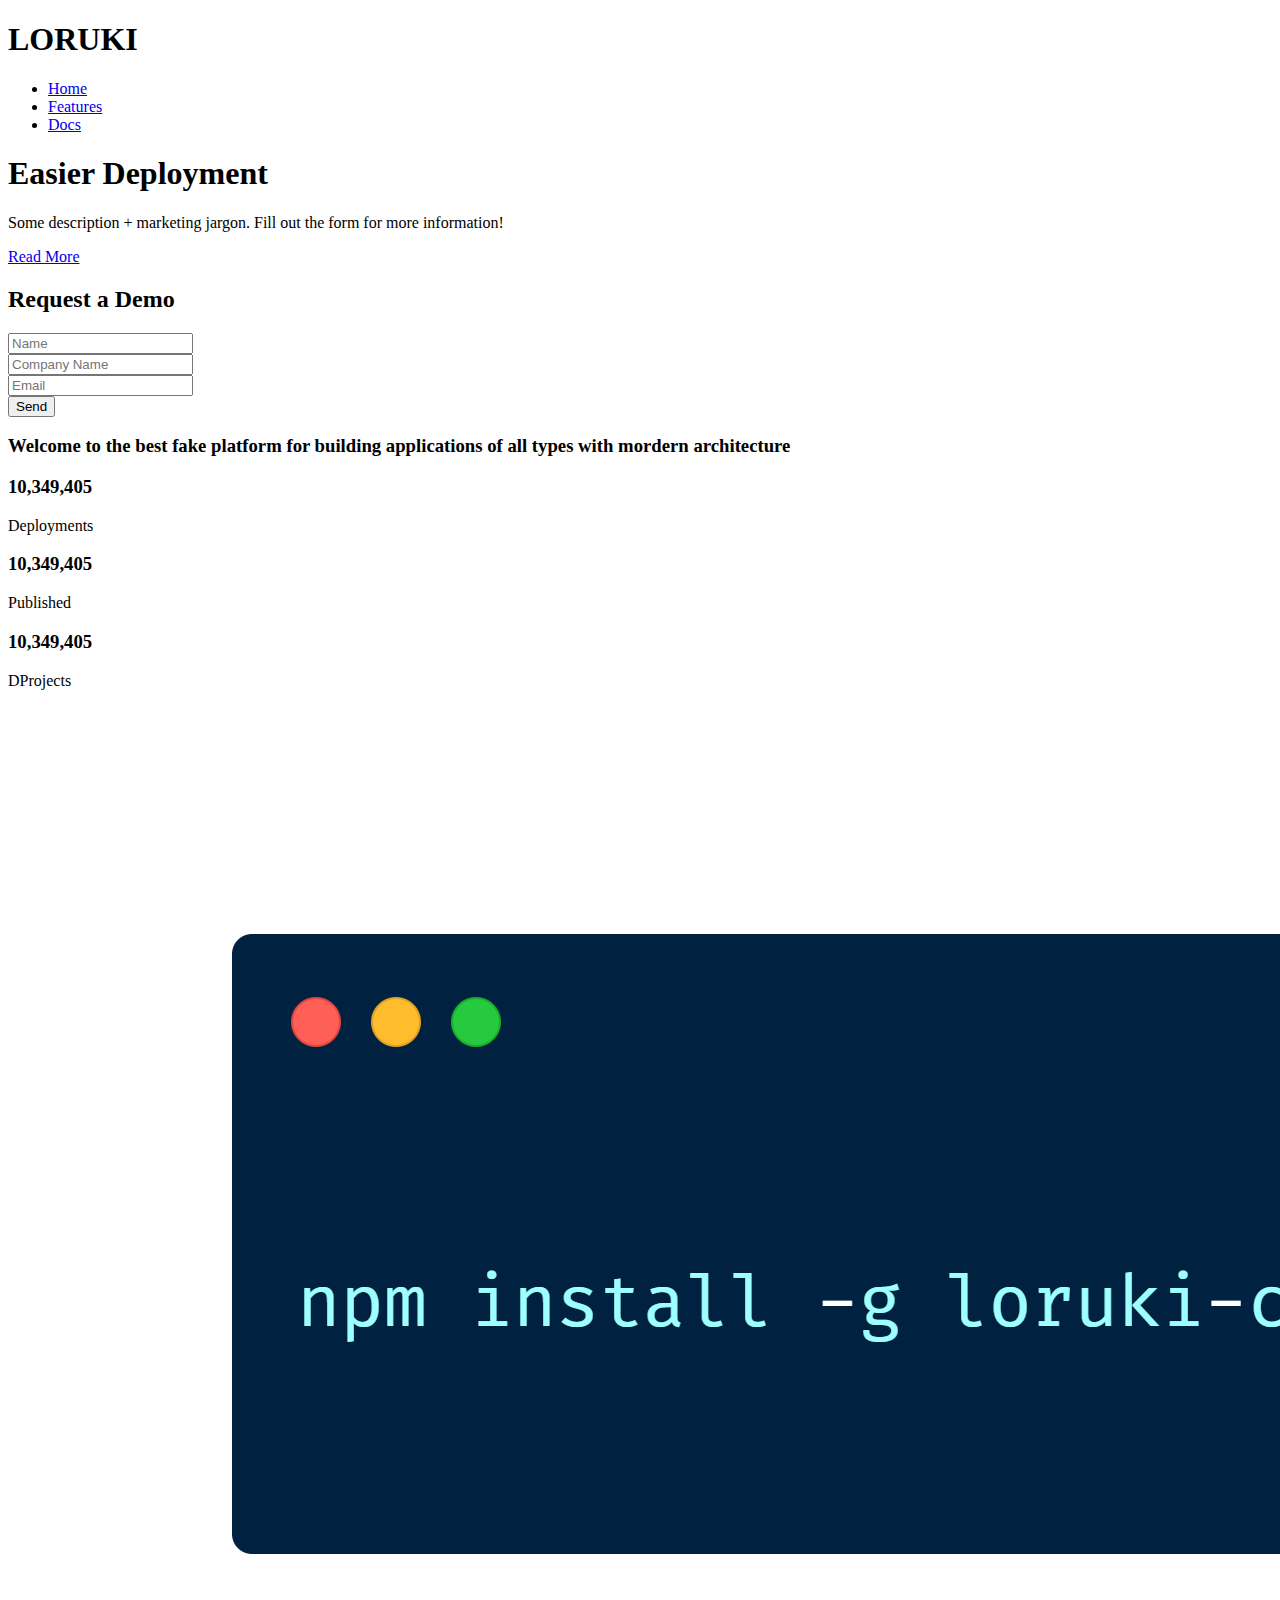
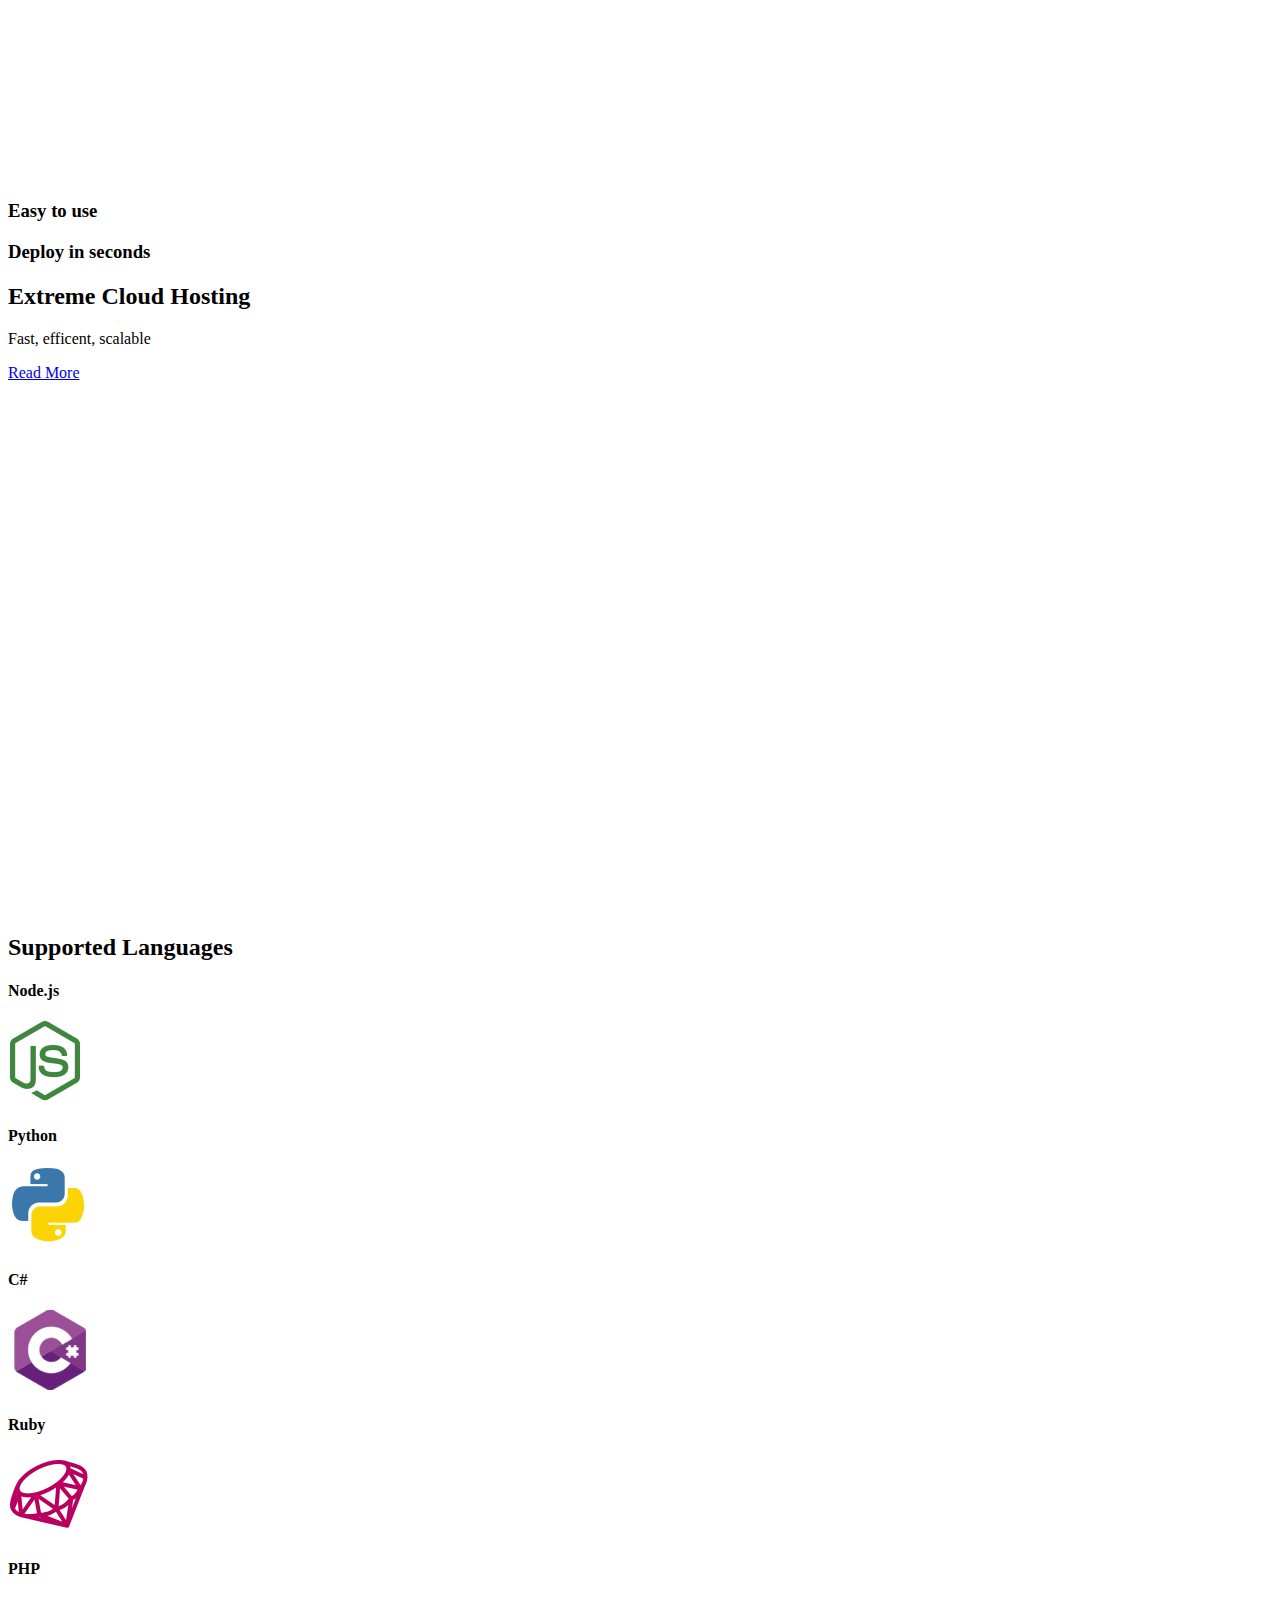
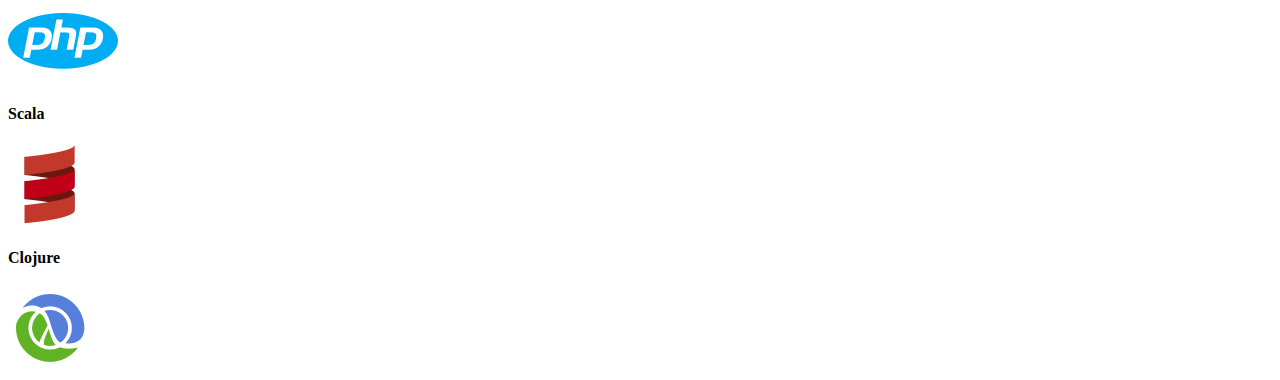
==== index.html @ c6291442 "Add various sections to homepage" ====
<!DOCTYPE html>
<html lang="en">
<head>
    <meta charset="UTF-8">
    <meta http-equiv="X-UA-Compatible" content="IE=edge">
    <meta name="viewport" content="width=device-width, initial-scale=1.0">
    <link rel="stylesheet" href="https://cdnjs.cloudflare.com/ajax/libs/font-awesome/5.15.3/css/all.min.css" integrity="sha512-iBBXm8fW90+nuLcSKlbmrPcLa0OT92xO1BIsZ+ywDWZCvqsWgccV3gFoRBv0z+8dLJgyAHIhR35VZc2oM/gI1w==" crossorigin="anonymous" referrerpolicy="no-referrer" />
    <link rel="stylesheet" href="css/style.css">
    <link rel="stylesheet" href="css/utilities.css">
    <title>Loruki | Cloud hosting dummy</title>
</head>
<body>
    <!--Navbar-->
    <div class="navbar">
        <div class="container flex">
            <h1 class="logo">LORUKI</h1>
            <nav>
                <ul>
                    <li><a href="index.html">Home</a></li>
                    <li><a href="features.html">Features</a></li>
                    <li><a href="docs.html">Docs</a></li>
                </ul>
            </nav>
        </div>
    </div>

    <!-- Showcase -->
    <section class="showcase">
        <div class="container grid">
            <div class="showcase-text">
                <h1>Easier Deployment</h1>
                <p>Some description + marketing jargon. Fill out the form for more information!</p>
                <a href="features.html" class="btn btn-outline">Read More</a>
            </div>

            <div class="showcase-form card">
                <h2>Request a Demo</h2>
                <form>
                    <div class="form-control">
                        <input type="text" name="name" placeholder="Name" required>
                    </div>
                    <div class="form-control">
                        <input type="text" name="company" placeholder="Company Name" required>
                    </div>
                    <div class="form-control">
                        <input type="email" name="email" placeholder="Email" required>
                    </div>
                    <input type="submit" value="Send" class="btn btn-primar">
                </form>
            </div>
        </div>
    </section>

    <!--STATS-->
    <section>
        <div class="container">
            <h3 class="stats-heading text-center my-1">
                Welcome to the best fake platform for building applications of all types with mordern architecture
            </h3>

            <div class="grid grid-3 text-center my-4">
                <div>
                    <i class="fas fa-server fa-3x"></i>
                    <h3>10,349,405</h3>
                    <p class="text-secondary">Deployments</p>
                </div>
                <div>
                    <i class="fas fa-upload fa-3x"></i>
                    <h3>10,349,405</h3>
                    <p class="text-secondary">Published</p>
                </div>
                <div>
                    <i class="fas fa-project-diagram fa-3x"></i>
                    <h3>10,349,405</h3>
                    <p class="text-secondary">DProjects</p>
                </div>
            </div>
        </div>
    </section>

    <!-- Cli -->
    <section class="cli">
        <div class="container grid">
            <img src="images/cli.png" alt="">
            <div class="card">
                <h3>Easy to use</h3>
            </div>
            <div class="card">
                <h3>Deploy in seconds</h3>
            </div>
        </div>
    </section>

    <!-- Cloud -->
    <section class="cloud bg-primary my-2 py-2">
        <div class="container grid">
            <div class="text-center">
                <h2 class="lg">Extreme Cloud Hosting</h2>
                <p class="lead my-1">Fast, efficent, scalable</p>
                <a href="features.html" class="btn btn-dark">Read More</a>
            </div>
            <img src="images/cloud.png" alt="">
        </div>

    </section>

    <!-- Languages -->
    <section class="languages">
        <h2 class="md text-center my-2">
            Supported Languages 
        </h2>
        <div class="container flex">
            <div class="card">
                <h4>Node.js</h4>
                <img src="images/logos/node.png" alt="">
            </div>
            <div class="card">
                <h4>Python</h4>
                <img src="images/logos/python.png" alt="">
            </div>
            <div class="card">
                <h4>C#</h4>
                <img src="images/logos/csharp.png" alt="">
            </div>
            <div class="card">
                <h4>Ruby</h4>
                <img src="images/logos/ruby.png" alt="">
            </div>
            <div class="card">
                <h4>PHP</h4>
                <img src="images/logos/php.png" alt="">
            </div>
            <div class="card">
                <h4>Scala</h4>
                <img src="images/logos/scala.png" alt="">
            </div>
            <div class="card">
                <h4>Clojure</h4>
                <img src="images/logos/clojure.png" alt="">
             </div>
        </div>
    </section>
</body>
</html>
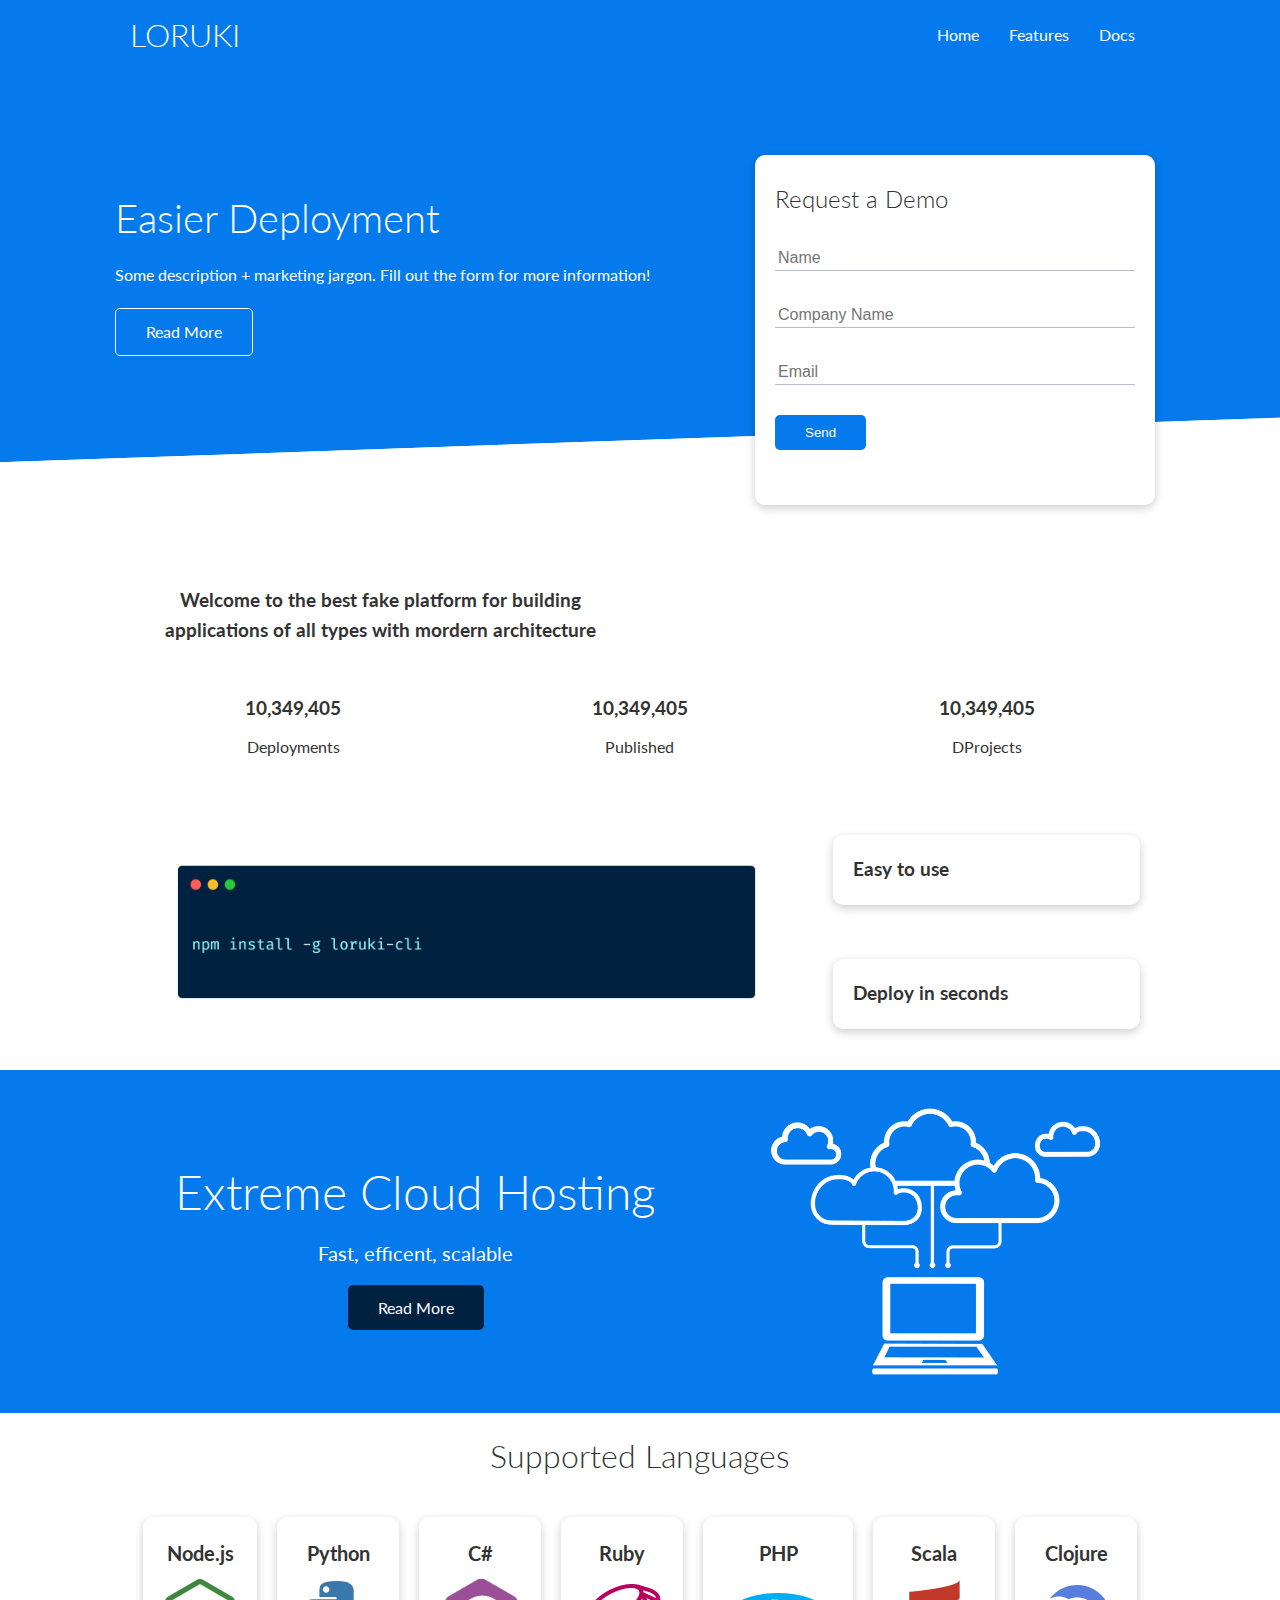
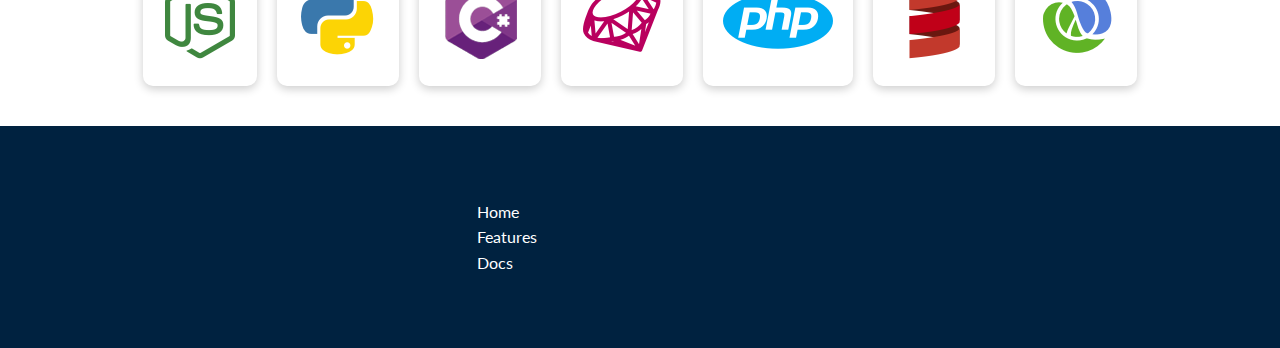
==== commit 7a29b83e: "Complete website elements" ====
--- a/index.html
+++ b/index.html
@@ -52,7 +52,7 @@
     </section>
 
     <!--STATS-->
-    <section>
+    <section class="stats">
         <div class="container">
             <h3 class="stats-heading text-center my-1">
                 Welcome to the best fake platform for building applications of all types with mordern architecture
@@ -140,5 +140,29 @@
              </div>
         </div>
     </section>
+
+    <!-- Footer -->
+    <footer class="footer bg-dark py-5">
+        <div class="container grid grid-3">
+            <div>
+                <h1>Loruki</h1>
+                <p>Copyright &copy; 2020</p>
+            </div>
+        
+             <nav>
+                <ul>
+                    <li><a href="index.html">Home</a></li>
+                    <li><a href="features.html">Features</a></li>
+                    <li><a href="docs.html">Docs</a></li>
+                </ul>
+            </nav>
+            <div class="social">
+                <a href="#"><i class="fab fa-github fa-2x"></i></a>
+                <a href="#"><i class="fab fa-facebook fa-2x"></i></a>
+                <a href="#"><i class="fab fa-instagram fa-2x"></i></a>
+                <a href="#"><i class="fab fa-twitter fa-2x"></i></a>
+            </div>
+        </div>
+    </footer>
 </body>
 </html>--- a/css/style.css
+++ b/css/style.css
@@ -0,0 +1,379 @@
+@import url('https://fonts.googleapis.com/css2?family=Lato:wght@300&display=swap');
+
+:root {
+    --primary-color: #047aed;
+    --secondary-color: #1c3fa8;
+    --light-color: #f4f4ff;
+    --dark-color: #002240;
+    --success-color: #5cb85c;
+    --failure-color: #d9534f;
+
+}
+
+* {
+    box-sizing: border-box;
+    padding: 0;
+    margin: 0;
+}
+
+body {
+    font-family: "Lato", sans-serif;
+    color: #333;
+    line-height: 1.6;
+}
+
+ul{
+    list-style-type: none;
+}
+a {
+    text-decoration: none;
+    color: #333;
+}
+
+h1, h2 {
+    font-weight: 300;
+    line-height: 1.2;
+    margin: 10px 0;
+}
+
+p {
+    margin: 10px 0;
+}
+
+img{
+    width: 100%;
+}
+
+code, 
+pre{
+    background: #333;
+    color: #fff;
+    padding: 10px;
+}
+
+/* Navbar */
+
+.navbar{
+    background-color: var(--primary-color);
+    color: #fff;
+    height: 70px;
+}
+
+.navbar .flex{
+    justify-content: space-between;
+}
+
+.navbar ul{
+    display: flex;
+}
+
+.navbar a {
+    color: #fff;
+    padding: 10px;
+    margin: 0 5px;    
+}
+
+.navbar a:hover{
+    border-bottom: 2px #fff solid;
+}
+
+/* Showcase */
+.showcase{
+    height: 400px;
+    background-color: var(--primary-color);
+    color: #fff;
+    position: relative;
+}
+
+.showcase h1{
+    font-size: 40px;
+}
+
+.showcase p{
+    margin: 20px 0;
+}
+
+.showcase .grid{
+    grid-template-columns: 55% 45%;
+    gap: 30px;
+    overflow: visible;
+
+}
+
+.showcase-form{
+    position: relative;
+    top: 60px;
+    height: 350px;
+    width: 400px;
+    padding: 40px;
+    z-index: 100;
+    justify-self: flex-end;
+    animation: slideInFromRight 1s ease-in;
+}
+
+.showcase-form .form-control{
+    margin: 30px 0;
+}
+
+.showcase-form input[type='text'],
+.showcase-form input[type='email']{
+
+    border:0;
+    border-bottom: 1px solid #b4becb;
+    width: 100%;
+    padding: 3px;
+    font-size: 16px;
+
+}
+
+.showcase-text{
+    animation: slideInFromLeft 1s ease-in;
+}
+
+.showcase-form input:focus{
+    outline: none;
+}
+
+.showcase::before, 
+.showcase::after{
+    content: '';
+    position: absolute;
+    height: 100px;
+    bottom: -70px;
+    right: 0;
+    left: 0;
+    background: #fff;
+    transform: skewY(-2deg);
+    -webkit-transform: skewY(-2deg);
+    -moz-transform: skewY(-2deg);
+    -ms-transform: skewY(-2deg);
+}
+
+/* STATS */
+.stats{
+    padding-top: 100px;
+    animation: slideInFromBottom 1s ease-in;
+}
+
+.stats-heading {
+    max-width: 500px;
+    margin: auto;
+}
+
+.stats .grid. h3 {
+    font-size: 35px;
+}
+
+.stats .grid. p {
+    font-size: 20px;
+    font-weight: bold;
+}
+
+/* cli */
+.cli .grid{
+    grid-template-columns: repeat(3, 1fr);
+    grid-template-rows: repeat(2, 1fr);
+}
+
+.cli .grid > *:first-child{
+    grid-column: 1 / span 2;
+    grid-row: 1 / span 2;
+}
+
+/* Cloud */
+.cloud .grid{
+    grid-template-columns: 4fr 3fr;
+}
+
+/* Languages */
+
+.languages .flex{
+    flex-wrap: wrap;
+}
+
+.languages .card{
+    text-align: center;
+    margin: 18px 10px 40px;
+    transition: transform 0.2s ease-in;
+}
+
+.languages .card h4{
+    font-size: 20px;
+    margin-bottom: 10px;
+}
+
+.languages .card:hover{
+    transform: translateY(-15px);
+}
+
+/* Features */
+.features-head img, .docs-head img{
+    width: 200px;
+    justify-self: flex-end;
+}
+
+.features-sub-head img{
+    width: 300px;
+    justify-self: flex-end;
+}
+
+.features-sub-head .container{
+    color: var(--dark-color);
+}
+
+.features-main .card . i{
+    margin-right: 20px;
+}
+
+.features-main .grid{
+    padding: 30px;
+}
+
+.features-main .grid > *:first-child{
+    grid-column: 1 / span 3;
+}
+
+.features-main .grid > *:nth-child(2){
+    grid-column: 1 / span 2;
+}
+
+/* Docs */
+
+.docs-main h3{
+    margin: 20px 0;
+}
+
+.docs-main .grid{
+    grid-template-columns: 1fr 2fr;
+    align-items: flex-start;
+}
+
+.docs-main nav li{
+    font-size: 17px;
+    padding-bottom: 5px;
+    margin-bottom: 5px;
+    border-bottom: 1px #ccc solid;
+}
+
+.docs-main a:hover{
+    font-weight: bold;
+}
+
+/* Footer */
+.footer .social a{
+    margin: 0 10px;
+}
+
+
+/* Animations */
+@keyframes slideInFromLeft {
+    0% {
+        transform: translateX(-100%);
+    }
+
+    100%{
+        transform: translateX(0);
+    }
+    
+}
+
+@keyframes slideInFromRight {
+    0% {
+        transform: translateX(100%);
+    }
+
+    100%{
+        transform: translateX(0);
+    }
+    
+}
+
+@keyframes slideInFromTop {
+    0% {
+        transform: translateY(-100%);
+    }
+
+    100%{
+        transform: translateX(0);
+    }
+    
+}
+
+@keyframes slideInFromBottom {
+    0% {
+        transform: translateY(100%);
+    }
+
+    100%{
+        transform: translateX(0);
+    }
+    
+}
+
+/* Tablets and under */
+@media(max-width: 768px){
+    .grid,
+    .showcase .grid,
+    .stats .grid,
+    .cli .grid,
+    .cloud .grid,
+    .features-main .grid,
+    .docs-main .grid {
+        grid-template-columns: 1fr;
+        grid-template-rows: 1fr;
+    }
+
+    .showcase {
+        height: auto;
+    }
+
+    .showcase-text{
+        text-align: center;
+        margin-top: 40px;
+        animation: slideInFromTop 1s ease-in;
+    }
+
+    .showcase-form{
+        justify-self: center;
+        margin: auto;
+        animation: slideInFromBottom 1s ease-in;
+    }
+
+    .cli .grid > *:first-child{
+        grid-column: 1 ;
+        grid-row: 1 ;
+    }
+
+    .features-head,
+    .features-sub-head,
+    .docs-head{
+        text-align: center;
+    }
+
+    .features-head img,
+    .features-sub-head img,
+    .docs-head img{
+        justify-self: center;
+    }
+
+    .features-main .grid >*:first-child,
+    .features-main .grid >*:nth-child(2){
+        grid-column: 1;
+    }
+}
+
+/* Mobile */
+@media(max-width: 500px){
+    .navbar{
+        height: 110px;
+    }
+
+    .navbar .flex{
+        flex-direction: column;
+    }
+
+    .navbar ul{
+        padding: 10px;
+        background-color: rgba(0,0,0,0.1);
+    }
+}--- a/css/utilities.css
+++ b/css/utilities.css
@@ -0,0 +1,235 @@
+
+.container{
+    max-width: 1100px;
+    margin: 0 auto;
+    overflow: auto;
+    padding: 0 40px;
+}
+
+.card{
+    background-color: #fff;
+    color: #333;
+    border-radius: 10px;
+    box-shadow: 0 3px 10px rgba(0, 0, 0, 0.2);
+    padding: 20px;
+    margin: 10px;
+}
+
+.text-center{
+    text-align: center;
+}
+
+
+.flex{
+    display: flex;
+    justify-content: center;
+    align-items: center;
+    height: 100%;
+}
+
+.grid{
+    display: grid;
+    grid-template-columns: repeat(2, 1fr);
+    gap: 20px;
+    justify-content: center;
+    align-items: center;
+    height: 100%;
+}
+
+.grid-3{
+    grid-template-columns: repeat(3, 1fr);
+}
+
+.btn{
+    display: inline-block;
+    padding: 10px 30px;
+    cursor: pointer;
+    background-color: var(--primary-color);
+    color: #fff;
+    border: none;
+    border-radius: 5px;
+}
+
+.btn-outline{
+    background-color: transparent;
+    border: 1px #fff solid
+}
+
+.btn:hover{
+    transform: scale(0.9);
+}
+
+/* Background & Button w Color */
+.bg-primary, .btn-primary{
+    background-color: var(--primary-color);
+    color: #fff;
+}
+
+.bg-secondary, .btn-secondary{
+    background-color: var(--secondary-color);
+    color: #fff;
+}
+
+.bg-dark, .btn-dark{
+    background-color: var(--dark-color);
+    color: #fff;
+}
+
+.bg-light, .btn-light{
+    background-color: var(--light-color);
+    color: #333;
+}
+
+.bg-primary a,
+.btn-primary a,
+.bg-secondary a,
+.btn-secondary a,
+.bg-dark a,
+.btn-dark a {
+  color: #fff;
+}
+
+/* Text Colors */
+
+.text-primary{
+    color: var(--primary-color);
+}
+
+.bg-secondary{
+    color: var(--secondary-color);
+}
+
+.bg-dark{
+    color: var(--dark-color);
+}
+
+.bg-light{
+    color: var(--light-color);
+}
+
+/* Text Sizes */
+.lead{
+    font-size: 20px;
+}
+
+.sm{
+    font-size: 1rem;
+}
+
+.md{
+    font-size: 2rem;
+}
+
+.lg{
+    font-size: 3rem;
+}
+
+.xl{
+    font-size: 4rem;
+}
+
+/* Alert */
+.alert{
+    background-color: var(--light-color);
+    padding: 10px 20px;
+    font-weight: bold;
+    margin: 15px 0
+}
+
+.alert i{
+    margin-right: 10px;
+}
+
+.alert-success{
+    background-color: var(--success-color);
+    color: #fff;
+}
+
+.alert-error{
+    background-color: var(--failure-color);
+    color: #fff;
+}
+
+/* Margins */
+
+.my-1{
+    margin: 1rem 0;
+}
+
+.my-2{
+    margin: 1.5rem 0;
+}
+
+.my-3{
+    margin: 2rem 0;
+}
+
+.my-4{
+    margin: 3rem 0;
+}
+
+.my-5{
+    margin: 4rem 0;
+}
+
+.m-1{
+    margin: 1rem;
+}
+
+.m-2{
+    margin: 1.5rem;
+}
+
+.m-3{
+    margin: 2rem;
+}
+
+.m-4{
+    margin: 3rem;
+}
+
+.m-5{
+    margin: 4rem;
+}
+
+/* Padding */
+.py-1 {
+    padding: 1rem 0;
+  }
+  
+  .py-2 {
+    padding: 1.5rem 0;
+  }
+  
+  .py-3 {
+    padding: 2rem 0;
+  }
+  
+  .py-4 {
+    padding: 3rem 0;
+  }
+  
+  .py-5 {
+    padding: 4rem 0;
+  }
+  
+  .p-1 {
+    padding: 1rem;
+  }
+  
+  .p-2 {
+    padding: 1.5rem;
+  }
+  
+  .p-3 {
+    padding: 2rem;
+  }
+  
+  .p-4 {
+    padding: 3rem;
+  }
+  
+  .p-5 {
+    padding: 4rem;
+  }
+  